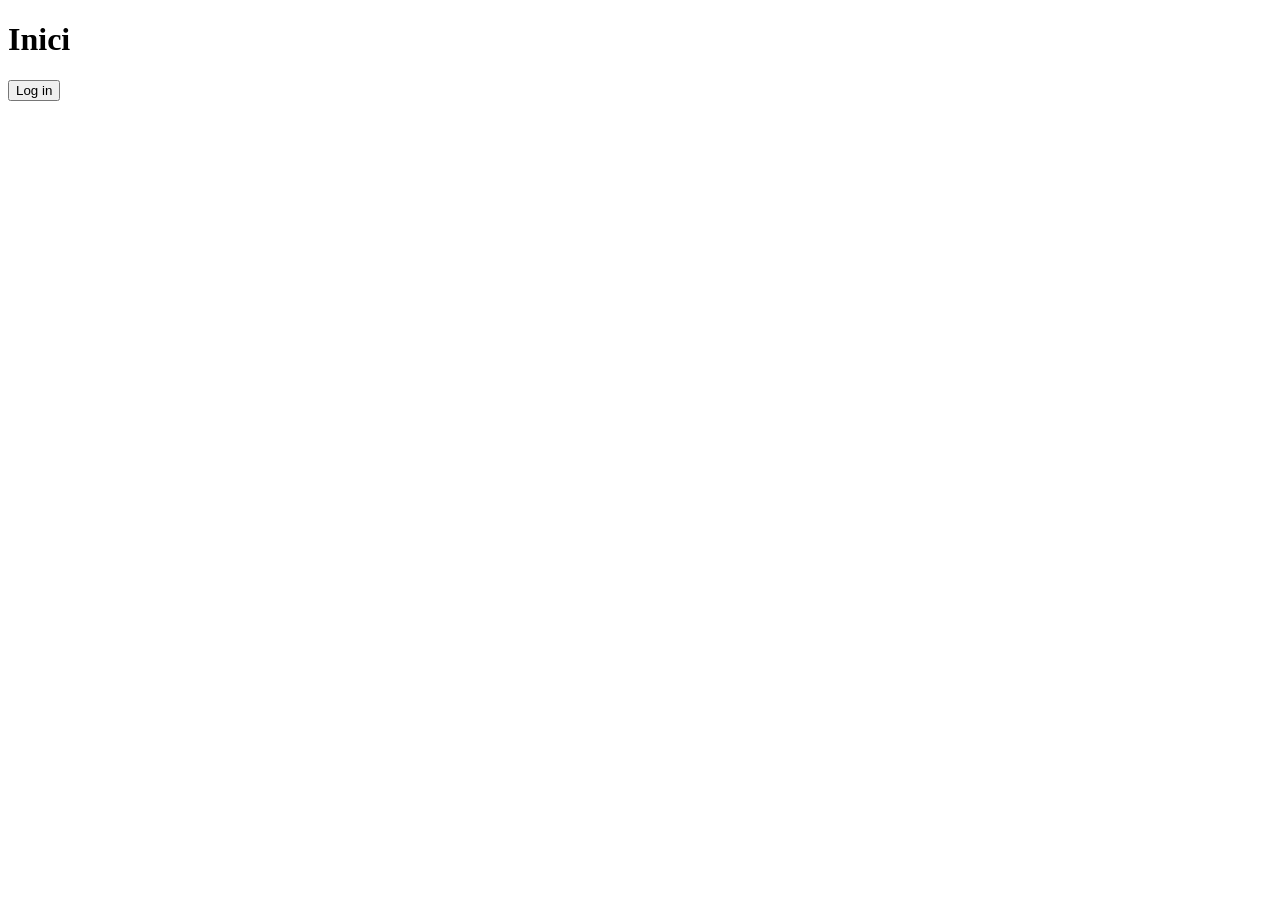
==== src/main/resources/templates/index.html @ 75cdd1cd "Projecte inicial pràctica Drawings Co-Authored-By: Claude Opus 5.5 <noreply@anthropic.com>" ====
<!DOCTYPE html>
<html lang="en">
<head>
    <meta charset="UTF-8">
    <meta name="viewport" content="width=device-width, initial-scale=1.0">
    <title>Document</title>
</head>
<body>
    <h1>Inici </h1>
    <button id="goLogin">Log in</button>
    <script>
        let irLogin = document.getElementById("goLogin");
        irLogin.addEventListener('click', () => {
            window.location.href = 'http://localhost:8080/login';
        }); 

    </script>
</body>
</html>
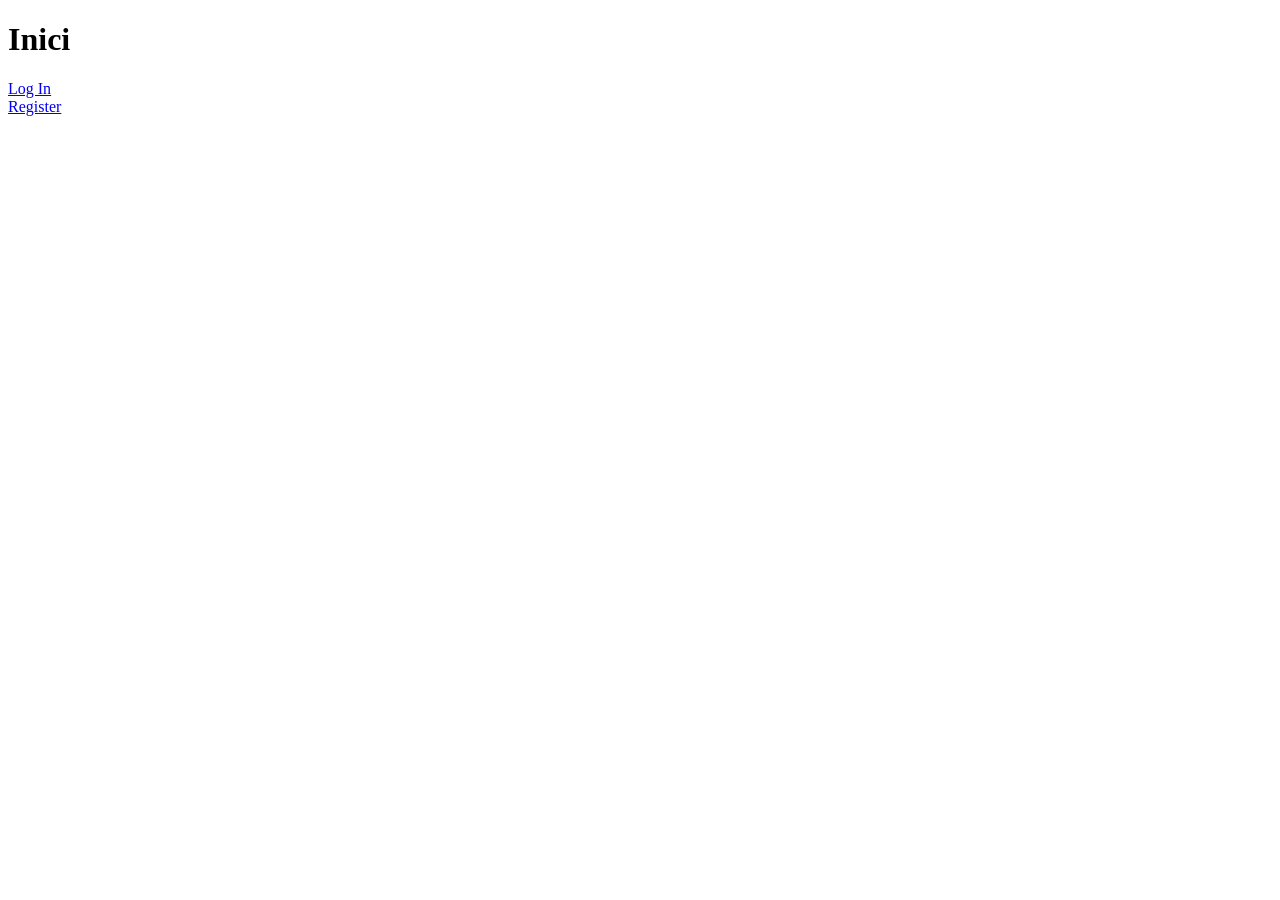
==== commit 41aa66bb: "Register acabado" ====
--- a/src/main/resources/templates/index.html
+++ b/src/main/resources/templates/index.html
@@ -7,13 +7,9 @@
 </head>
 <body>
     <h1>Inici </h1>
-    <button id="goLogin">Log in</button>
-    <script>
-        let irLogin = document.getElementById("goLogin");
-        irLogin.addEventListener('click', () => {
-            window.location.href = 'http://localhost:8080/login';
-        }); 
+    <a href="/login">Log In</a>
+    <br>
+    <a href="/register">Register</a>
 
-    </script>
 </body>
 </html>
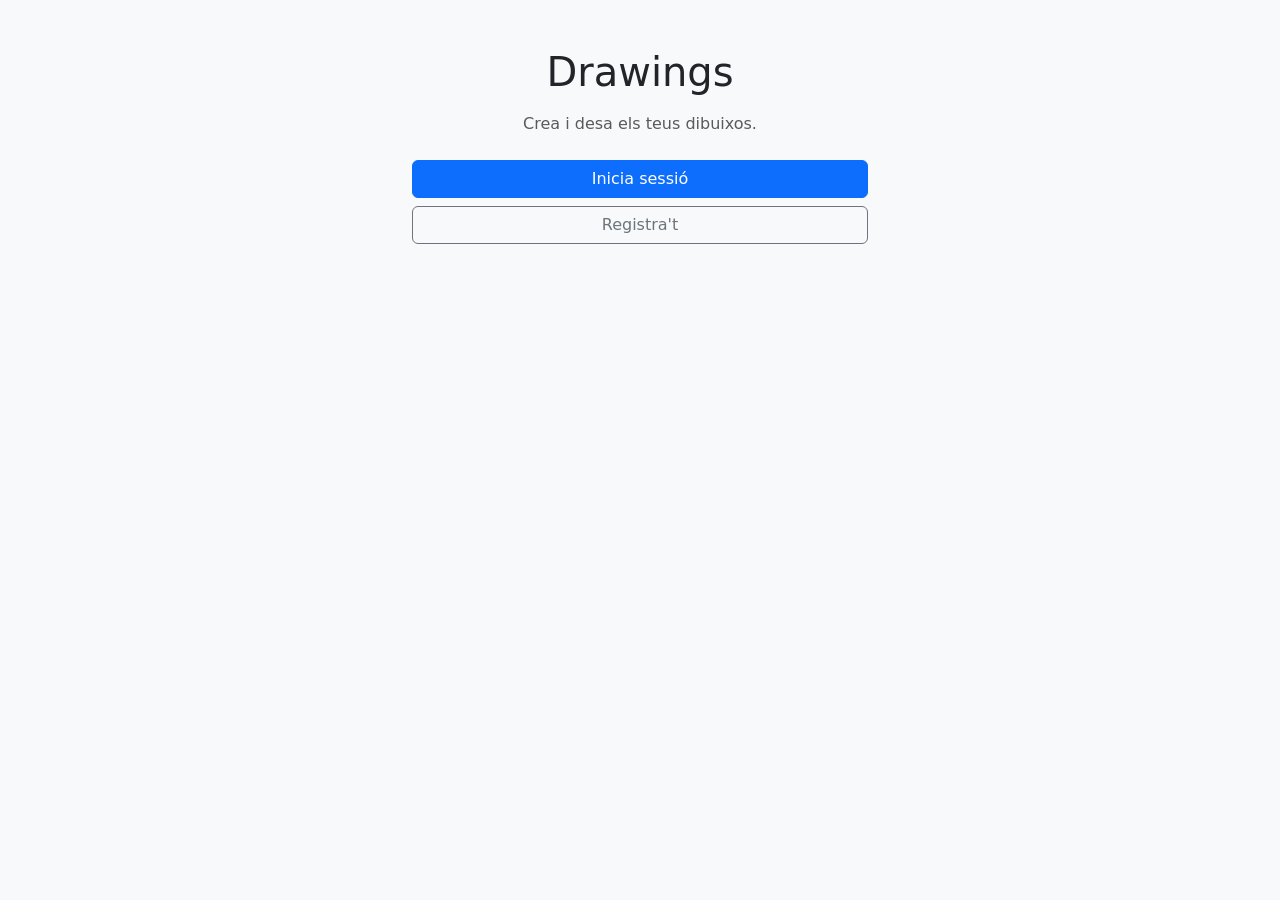
==== commit 6f479dc9: "acabar css y htmls + ma alçada y linies y començament de save" ====
--- a/src/main/resources/templates/index.html
+++ b/src/main/resources/templates/index.html
@@ -1,15 +1,20 @@
 <!DOCTYPE html>
-<html lang="en">
+<html lang="ca" xmlns:th="http://www.thymeleaf.org">
 <head>
     <meta charset="UTF-8">
     <meta name="viewport" content="width=device-width, initial-scale=1.0">
-    <title>Document</title>
+    <title>Drawings</title>
+    <link rel="stylesheet" href="https://cdn.jsdelivr.net/npm/bootstrap@5.3.3/dist/css/bootstrap.min.css">
+    <link rel="stylesheet" th:href="@{/css/style.css}">
 </head>
-<body>
-    <h1>Inici </h1>
-    <a href="/login">Log In</a>
-    <br>
-    <a href="/register">Register</a>
-
+<body class="bg-light">
+<div class="container py-5 text-center" style="max-width: 480px;">
+    <h1 class="mb-3">Drawings</h1>
+    <p class="text-muted mb-4">Crea i desa els teus dibuixos.</p>
+    <div class="d-grid gap-2">
+        <a class="btn btn-primary" th:href="@{/login}">Inicia sessió</a>
+        <a class="btn btn-outline-secondary" th:href="@{/register}">Registra't</a>
+    </div>
+</div>
 </body>
-</html>+</html>
